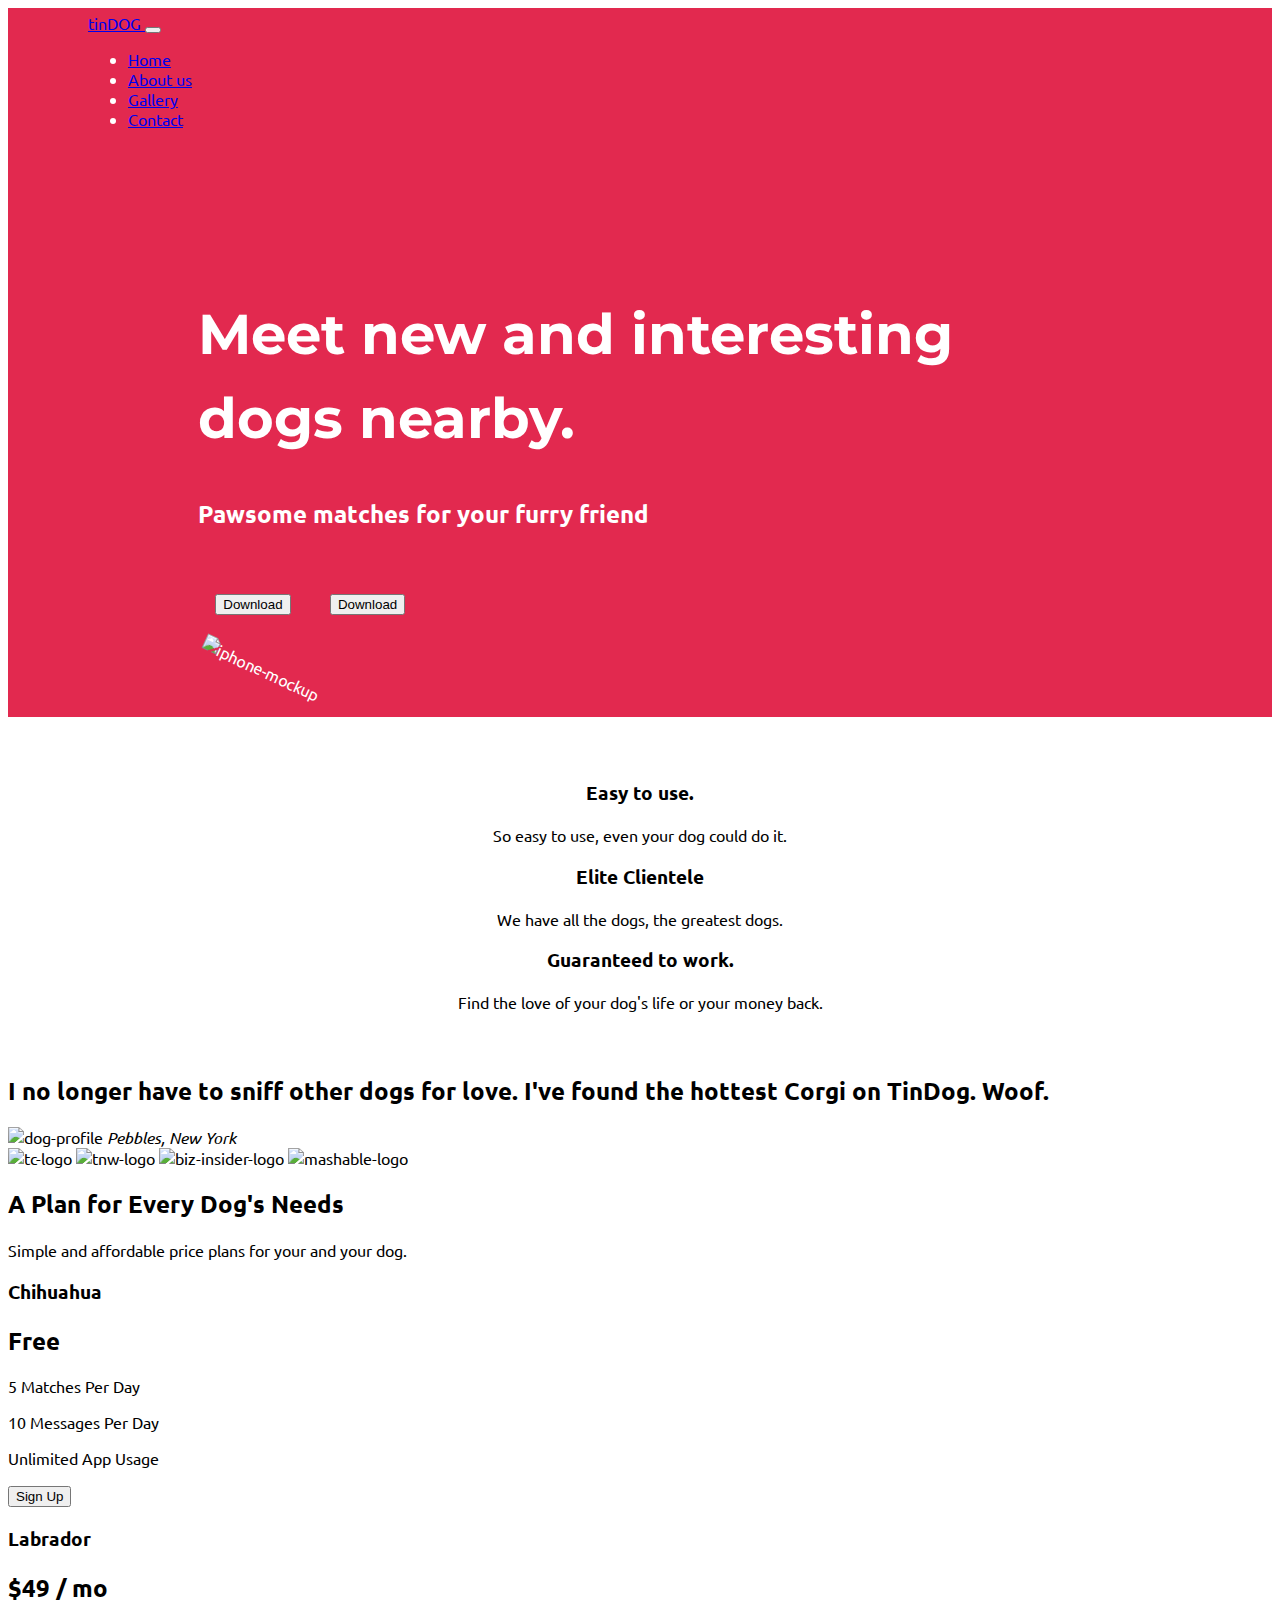
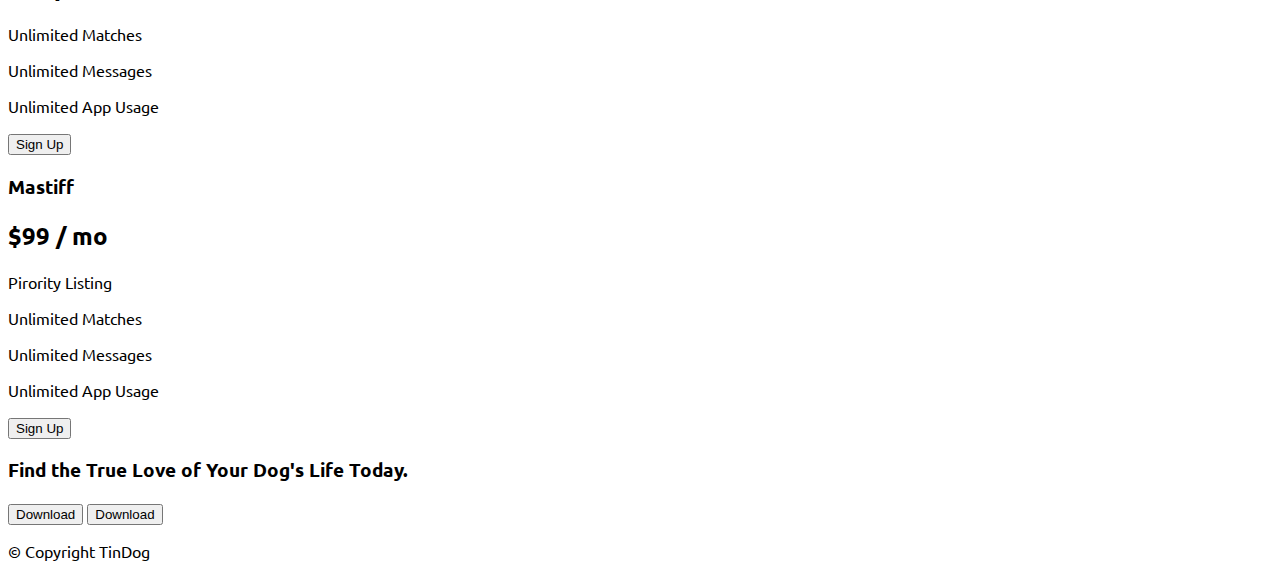
==== Bootstrap/TinDog-Start/index.html @ 836c7115 "Header page complete" ====
<!DOCTYPE html>
<html lang="en">
  <head>
    <meta charset="utf-8" />
    <meta name="viewport" content="width=device-width, initial-scale=1" />
    <title>TinDog</title>

    <!-- Google Fonts -->
    <link href="https://fonts.googleapis.com/css2?family=Montserrat:wght@900&family=Ubuntu:wght@300&display=swap" rel="stylesheet">

    <!-- Bootstrap -->
    <link
      href="https://cdn.jsdelivr.net/npm/bootstrap@5.3.0-alpha1/dist/css/bootstrap.min.css"
      rel="stylesheet"
      integrity="sha384-GLhlTQ8iRABdZLl6O3oVMWSktQOp6b7In1Zl3/Jr59b6EGGoI1aFkw7cmDA6j6gD"
      crossorigin="anonymous"
    />

    <!-- External CSS -->
    <link rel="stylesheet" href="./css/styles.css">

    <!-- Font Awesome -->
    <script src="https://kit.fontawesome.com/f89cabd525.js" crossorigin="anonymous"></script>
  </head>
  <body>



    <section id="title">

      <!-- Nav Bar -->
      <nav class="navbar navbar-expand-lg navbar-dark  ">
        <a class="navbar-brand fs-1 " href="#">tinDOG </a>

        <button
          class="navbar-toggler"
          type="button"
          data-bs-toggle="collapse"
          data-bs-target="#navbarTogglerDemo03"
          aria-controls="navbarTogglerDemo03"
          aria-expanded="false"
          aria-label="Toggle navigation"
        >
          <span class="navbar-toggler-icon"></span>
        </button>
        <div class="collapse navbar-collapse"  id="navbarTogglerDemo03">
          <ul class="navbar-nav ms-auto fs-4 text-center fs-5">
            <li class="nav-item mx-3">
              <a href="#" class="nav-link">Home</a>
            </li>
            <li class="nav-item mx-3">
              <a href="#" class="nav-link">About us</a>
            </li>

            <li class="nav-item mx-3">
              <a href="#" class="nav-link">Gallery</a>
            </li>

            <li class="nav-item mx-3">
              <a href="#" class="nav-link">Contact</a>
            </li>
          </ul>
        </div>
      </nav>
  
  
  
      <!-- Title -->
    <div class="row container-fluid">
      <div class="col-lg-6">
        <h1 class="m-1">Meet new and interesting dogs nearby.</h1>
        <h2> Pawsome matches for your furry friend</h2>
        <button type="button" class="btn btn-dark btn-lg download-btn" ><i class="fab fa-apple"></i>  Download</button>
        <button type="button" class="btn btn-outline-light btn-lg  download-btn"><i class="fa-brands fa-google-play"></i> Download</button>
      </div>
      <div class="col-lg-6">
        <img class="iphone-img" src="images/iphone6.png" alt="iphone-mockup">
      </div>
    </div>

    </section>
    <!-- Features -->
  
    <section id="features">
      
      <div class="row ">

        <div class="features col-lg-4">
          <div class="icons">
            <i class="fas fa-check-circle "></i>
          </div>
          <h3>Easy to use.</h3>
          <p>So easy to use, even your dog could do it.</p>
        </div>
        
        <div class="features col-lg-4">
          <div class="icons">
            <i class="fas fa-bullseye"></i>
          </div>
          <h3>Elite Clientele</h3>
          <p>We have all the dogs, the greatest dogs.</p>
        </div>
    
        <div class="features col-lg-4">
          <div class="icons">
            <i class="fas fa-heart"></i>
          </div>
          <h3>Guaranteed to work.</h3>
          <p>Find the love of your dog's life or your money back.</p>
        </div>
      </div>
  
    </section>
  
  
    <!-- Testimonials -->
  
    <section id="testimonials">
  
      <h2>I no longer have to sniff other dogs for love. I've found the hottest Corgi on TinDog. Woof.</h2>
      <img src="images/dog-img.jpg" alt="dog-profile">
      <em>Pebbles, New York</em>
  
      <!-- <h2 class="testimonial-text">My dog used to be so lonely, but with TinDog's help, they've found the love of their life. I think.</h2>
      <img class="testimonial-image" src="images/lady-img.jpg" alt="lady-profile">
      <em>Beverly, Illinois</em> -->
  
    </section>
  
  
    <!-- Press -->
  
    <section id="press">
      <img src="images/techcrunch.png" alt="tc-logo">
      <img src="images/tnw.png" alt="tnw-logo">
      <img src="images/bizinsider.png" alt="biz-insider-logo">
      <img src="images/mashable.png" alt="mashable-logo">
  
    </section>
  
  
    <!-- Pricing -->
  
    <section id="pricing">

      <h2>A Plan for Every Dog's Needs</h2>
      <p>Simple and affordable price plans for your and your dog.</p>

      <h3>Chihuahua</h3>
      <h2>Free</h2>
      <p>5 Matches Per Day</p>
      <p>10 Messages Per Day</p>
      <p>Unlimited App Usage</p>
      <button type="button">Sign Up</button>
  
  
      <h3>Labrador</h3>
      <h2>$49 / mo</h2>
      <p>Unlimited Matches</p>
      <p>Unlimited Messages</p>
      <p>Unlimited App Usage</p>
      <button type="button">Sign Up</button>
  
  
      <h3>Mastiff</h3>
      <h2>$99 / mo</h2>
      <p>Pirority Listing</p>
      <p>Unlimited Matches</p>
      <p>Unlimited Messages</p>
      <p>Unlimited App Usage</p>
      <button type="button">Sign Up</button>
  
    </section>
  
  
    <!-- Call to Action -->
  
    <section id="cta">
  
      <h3>Find the True Love of Your Dog's Life Today.</h3>
      <button type="button">Download</button>
      <button type="button">Download</button>
  
    </section>
  
  
    <!-- Footer -->
  
    <footer id="footer">
  
      <p>© Copyright TinDog</p>
  
    </footer>
  

    <script
      src="https://cdn.jsdelivr.net/npm/bootstrap@5.3.0-alpha1/dist/js/bootstrap.bundle.min.js"
      integrity="sha384-w76AqPfDkMBDXo30jS1Sgez6pr3x5MlQ1ZAGC+nuZB+EYdgRZgiwxhTBTkF7CXvN"
      crossorigin="anonymous"
    ></script>
  </body>
</html>
---- Bootstrap/TinDog-Start/css/styles.css ----
body{
    font-family: "Ubuntu";
}

#title{
    background-color: #E2294F;
    color: white;

}
h1{
    /* font-family: 'Ubuntu', sans-serif; */
    font-weight: bold;
    font-family: 'Montserrat', sans-serif;
    font-size: 3.5rem;
    line-height: 1.5;

}

.container-fluid{
    padding: 3% 15%;
}

.navbar{
    padding: 5px 5rem 4.5rem 5rem;
}

.download-btn{
    margin: 5% 2% 5% 2%;
}

.iphone-img{
    width: 60%;
    transform: rotate(25deg);
}

nav>a{
    font-family: 'Ubuntu',sans-serif;

}

.icons{
    color: #E2294F;
}

/* =========FEATURES======= */

#features{
    margin: 5% 15%;
}

.features{
    text-align: center;
}
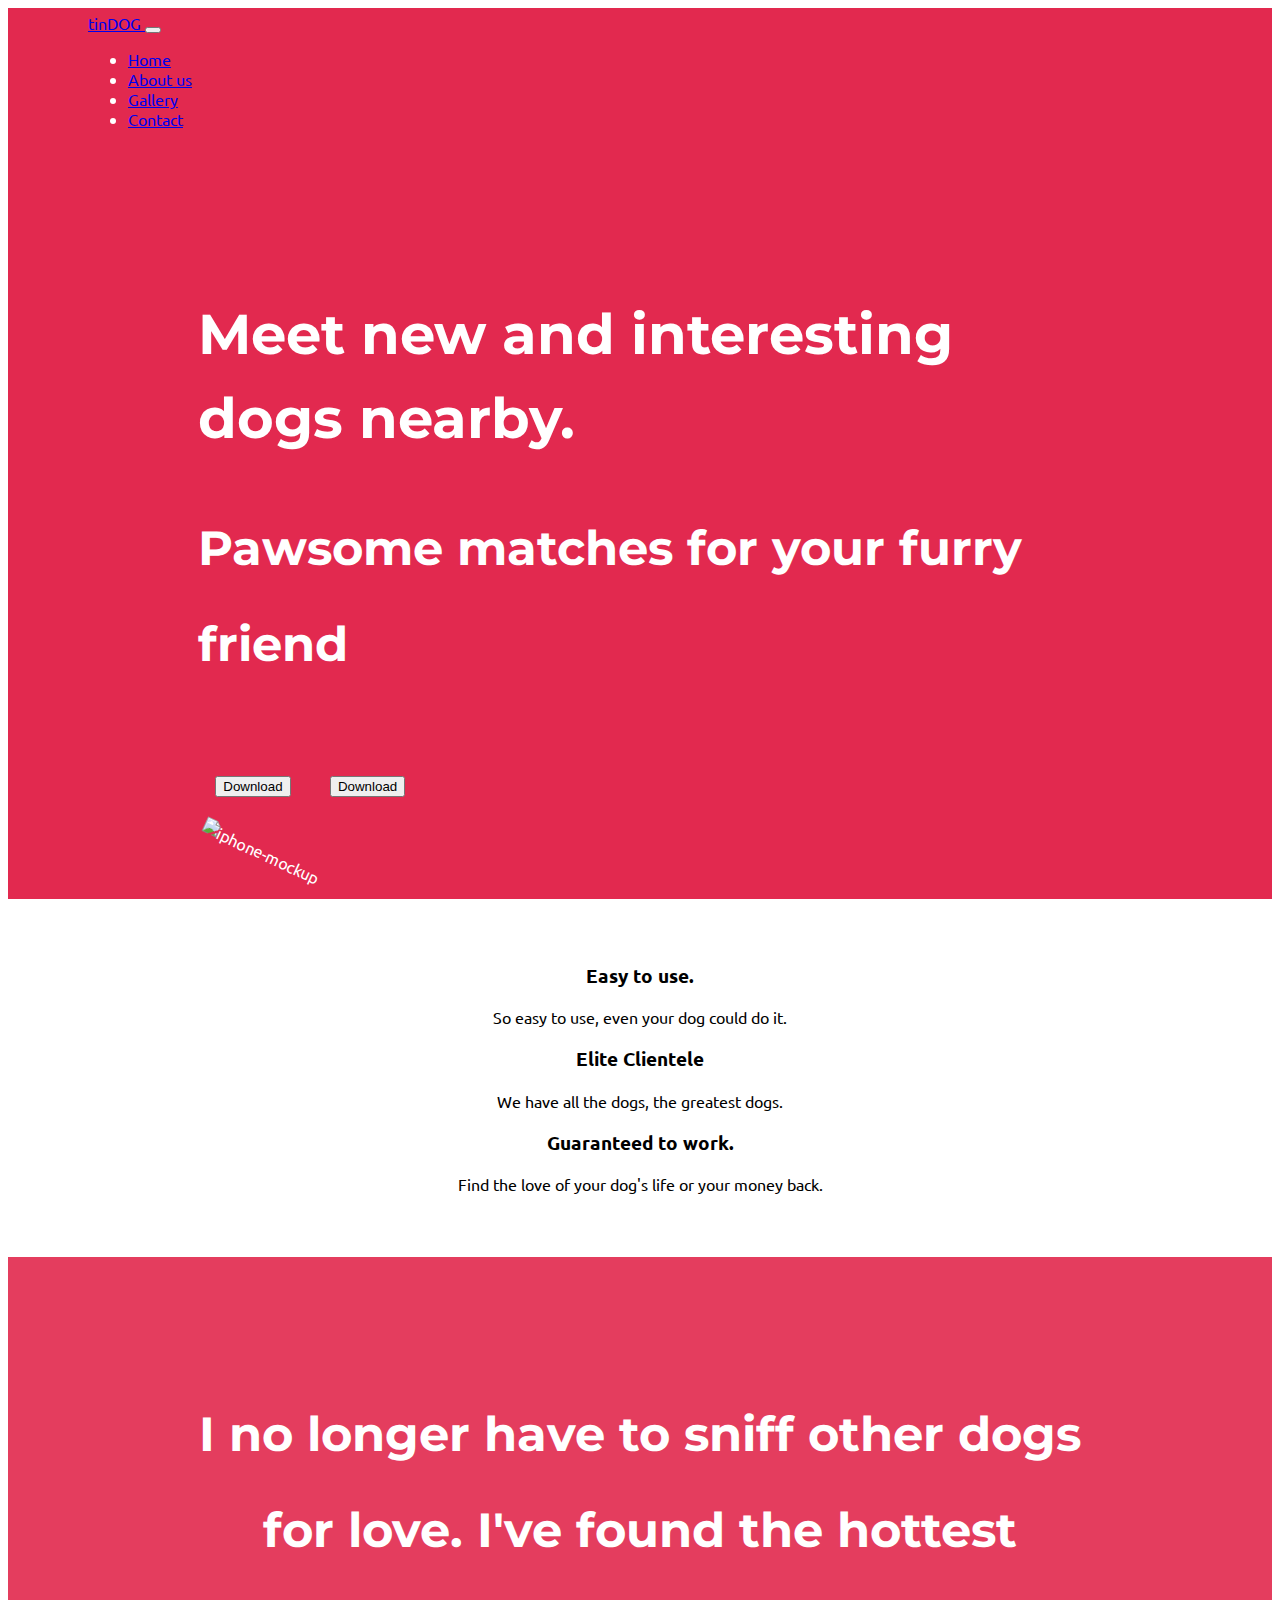
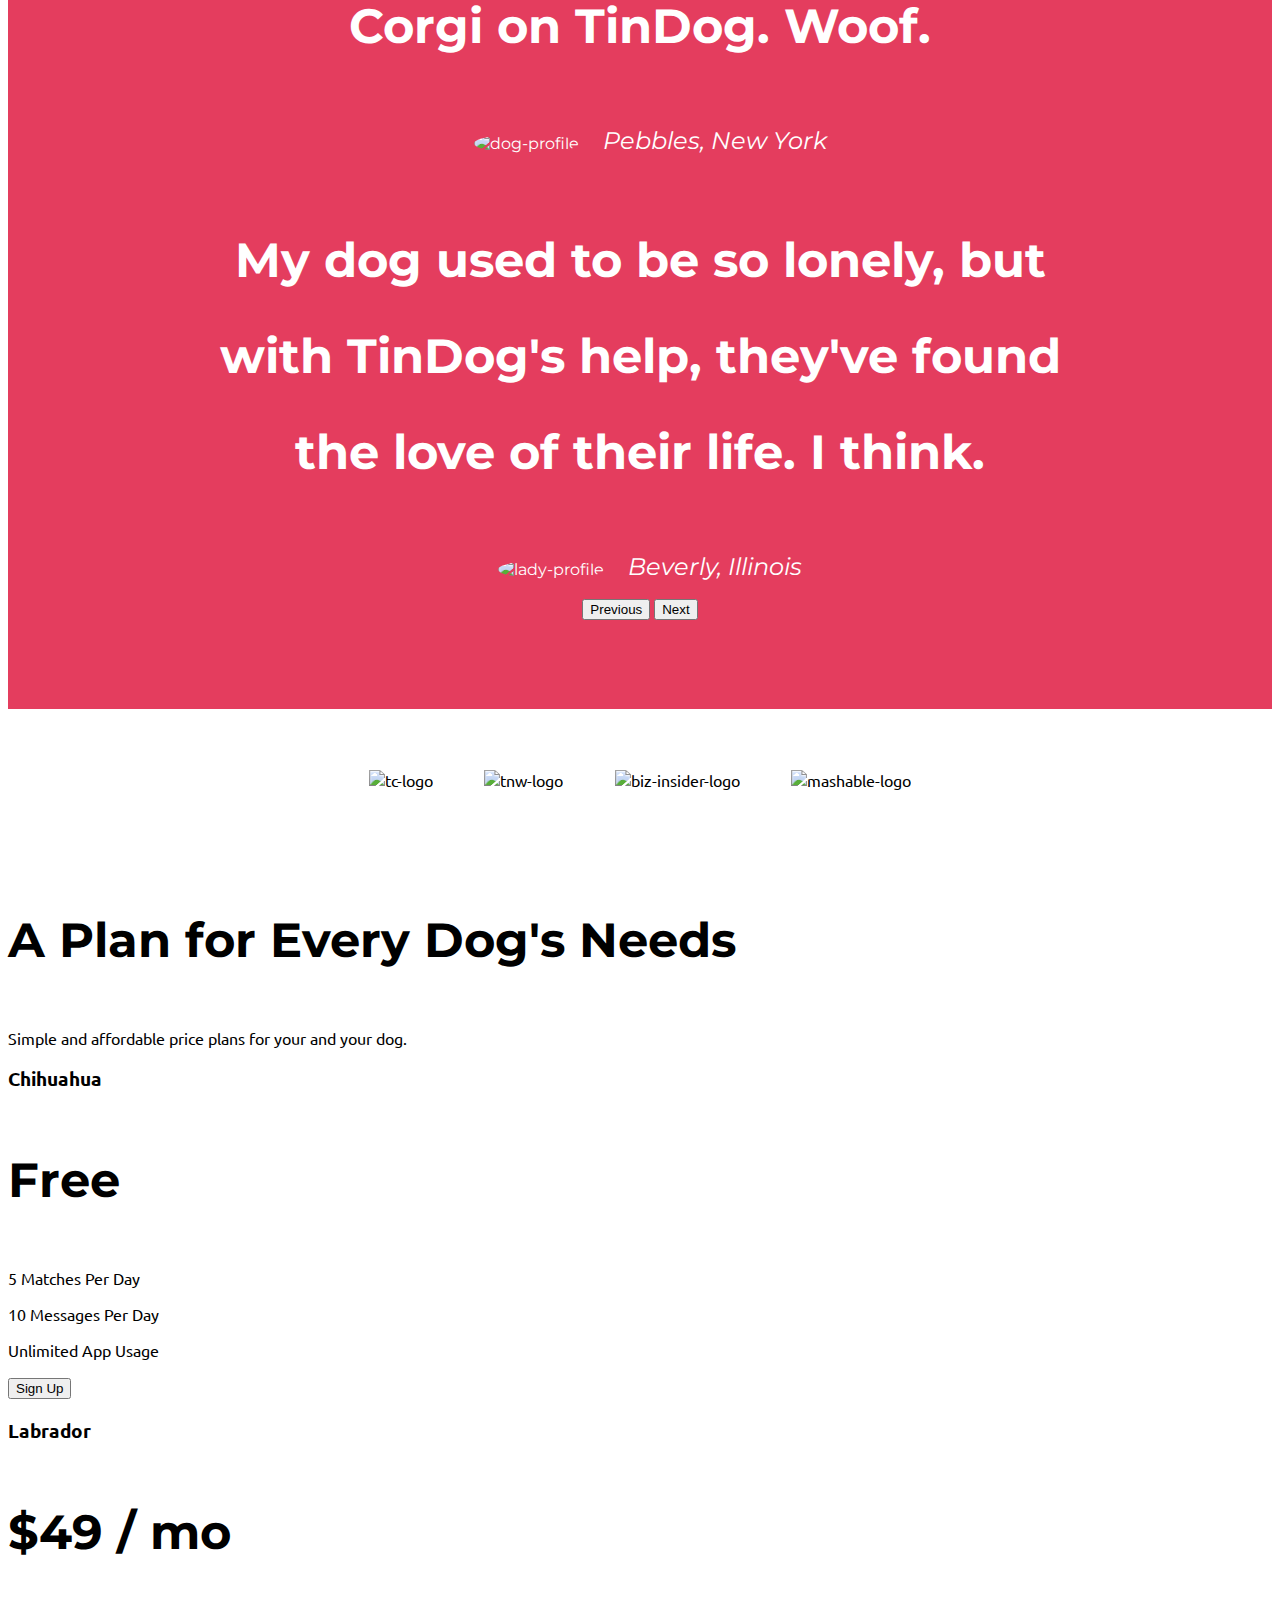
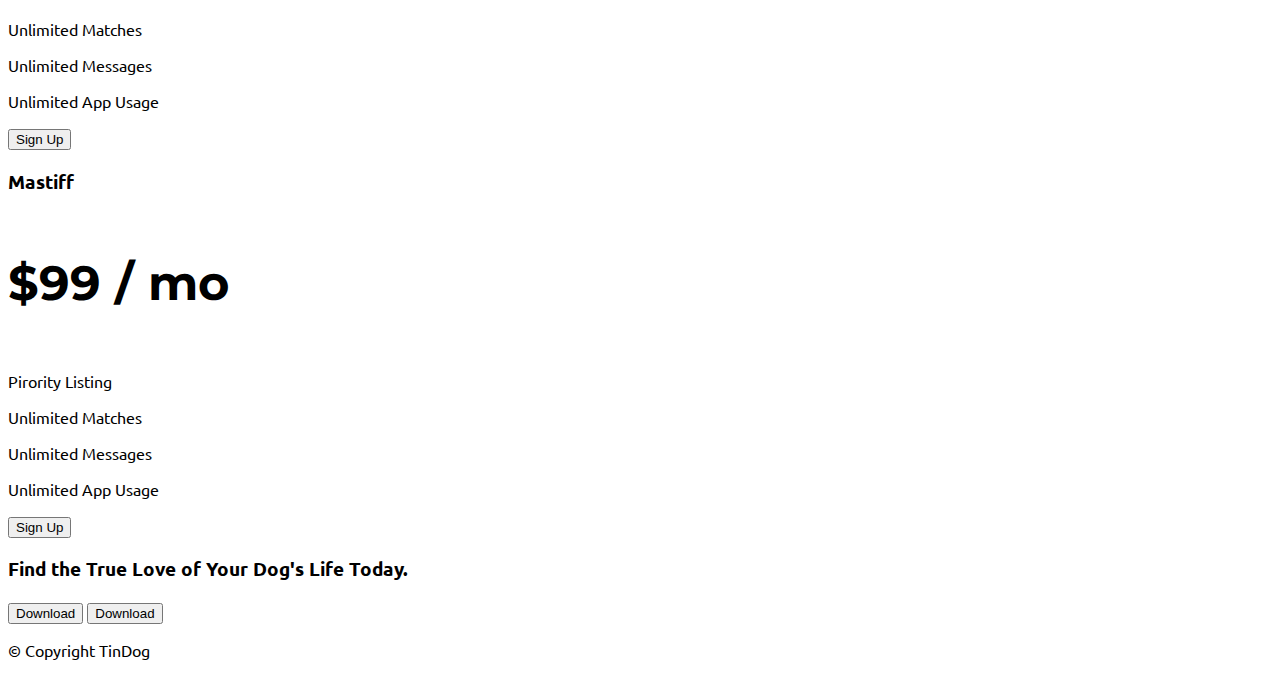
==== commit 7e44c007: "doing cardds" ====
--- a/Bootstrap/TinDog-Start/index.html
+++ b/Bootstrap/TinDog-Start/index.html
@@ -6,8 +6,7 @@
     <title>TinDog</title>
 
     <!-- Google Fonts -->
-    <link href="https://fonts.googleapis.com/css2?family=Montserrat:wght@900&family=Ubuntu:wght@300&display=swap" rel="stylesheet">
-
+    <link href="https://fonts.googleapis.com/css2?family=Montserrat:wght@700;900&family=Ubuntu:wght@300&display=swap" rel="stylesheet">
     <!-- Bootstrap -->
     <link
       href="https://cdn.jsdelivr.net/npm/bootstrap@5.3.0-alpha1/dist/css/bootstrap.min.css"
@@ -87,7 +86,7 @@
 
         <div class="features col-lg-4">
           <div class="icons">
-            <i class="fas fa-check-circle "></i>
+            <i class="fas fa-check-circle fa-4x"></i>
           </div>
           <h3>Easy to use.</h3>
           <p>So easy to use, even your dog could do it.</p>
@@ -95,7 +94,7 @@
         
         <div class="features col-lg-4">
           <div class="icons">
-            <i class="fas fa-bullseye"></i>
+            <i class="fas fa-bullseye fa-4x"></i>
           </div>
           <h3>Elite Clientele</h3>
           <p>We have all the dogs, the greatest dogs.</p>
@@ -103,7 +102,7 @@
     
         <div class="features col-lg-4">
           <div class="icons">
-            <i class="fas fa-heart"></i>
+            <i class="fas fa-heart fa-4x"></i>
           </div>
           <h3>Guaranteed to work.</h3>
           <p>Find the love of your dog's life or your money back.</p>
@@ -117,13 +116,31 @@
   
     <section id="testimonials">
   
-      <h2>I no longer have to sniff other dogs for love. I've found the hottest Corgi on TinDog. Woof.</h2>
-      <img src="images/dog-img.jpg" alt="dog-profile">
-      <em>Pebbles, New York</em>
-  
-      <!-- <h2 class="testimonial-text">My dog used to be so lonely, but with TinDog's help, they've found the love of their life. I think.</h2>
-      <img class="testimonial-image" src="images/lady-img.jpg" alt="lady-profile">
-      <em>Beverly, Illinois</em> -->
+      <div id="testomonial-slide"  class="carousel slide" data-bs-interval="3000"  data-bs-ride="carousel">
+        <div class="carousel-inner">
+          <div class="carousel-item active">
+            <h2>I no longer have to sniff other dogs for love. I've found the hottest Corgi on TinDog. Woof.</h2>
+            <img class="testimonial-img" src="images/dog-img.jpg" alt="dog-profile">
+            <em>Pebbles, New York</em>
+          </div>
+          <div class="carousel-item">
+            <h2 class="testimonial-text">My dog used to be so lonely, but with TinDog's help, they've found the love of their life. I think.</h2>
+            <img class="testimonial-img" src="images/lady-img.jpg" alt="lady-profile">
+            <em>Beverly, Illinois</em>
+          </div>
+          <button class="carousel-control-prev" type="button" data-bs-target="#testomonial-slide" data-bs-slide="prev">
+            <span class="carousel-control-prev-icon" aria-hidden="true"></span>
+            <span class="visually-hidden">Previous</span>
+          </button>
+          <button class="carousel-control-next" type="button" data-bs-target="#testomonial-slide" data-bs-slide="next">
+            <span class="carousel-control-next-icon" aria-hidden="true"></span>
+            <span class="visually-hidden">Next</span>
+          </button>
+        </div>
+      </div>
+     
+  
+     
   
     </section>
   
@@ -131,10 +148,10 @@
     <!-- Press -->
   
     <section id="press">
-      <img src="images/techcrunch.png" alt="tc-logo">
-      <img src="images/tnw.png" alt="tnw-logo">
-      <img src="images/bizinsider.png" alt="biz-insider-logo">
-      <img src="images/mashable.png" alt="mashable-logo">
+      <img class="press-logo"  src="images/TechCrunch.png" alt="tc-logo">
+      <img class="press-logo" src="images/tnw.png" alt="tnw-logo">
+      <img class="press-logo" src="images/bizinsider.png" alt="biz-insider-logo">
+      <img class="press-logo" src="images/mashable.png" alt="mashable-logo">
   
     </section>
   
--- a/Bootstrap/TinDog-Start/css/styles.css
+++ b/Bootstrap/TinDog-Start/css/styles.css
@@ -15,6 +15,12 @@
     font-size: 3.5rem;
     line-height: 1.5;
 
+}
+
+h2{
+    font-family: Montserrat;
+    font-size: 3rem;
+    line-height: 2;
 }
 
 .container-fluid{
@@ -40,7 +46,7 @@
 }
 
 .icons{
-    color: #E2294F;
+    color: #e43d5e;
 }
 
 /* =========FEATURES======= */
@@ -51,4 +57,42 @@
 
 .features{
     text-align: center;
+}
+
+/* ======= TESTOMONIAL ====== */
+#testimonials{
+    background-color: #e43d5e;
+    font-family: Montserrat;
+    text-align: center;
+  
+    color: #fff;
+}
+
+.carousel-inner{
+    padding: 7% 15%;
+}
+
+
+
+em{
+    font-size: 1.5em;
+}
+.testimonial-img{
+   width: 15%;
+   border-radius: 100%;
+    margin: 20px;
+}
+
+
+/* == PRESS ===== */
+
+#press{
+    text-align: center;
+    padding-bottom: 3%;
+    padding: 3%;
+}
+
+.press-logo{
+    width: 15%;
+    margin: 2%;
 }